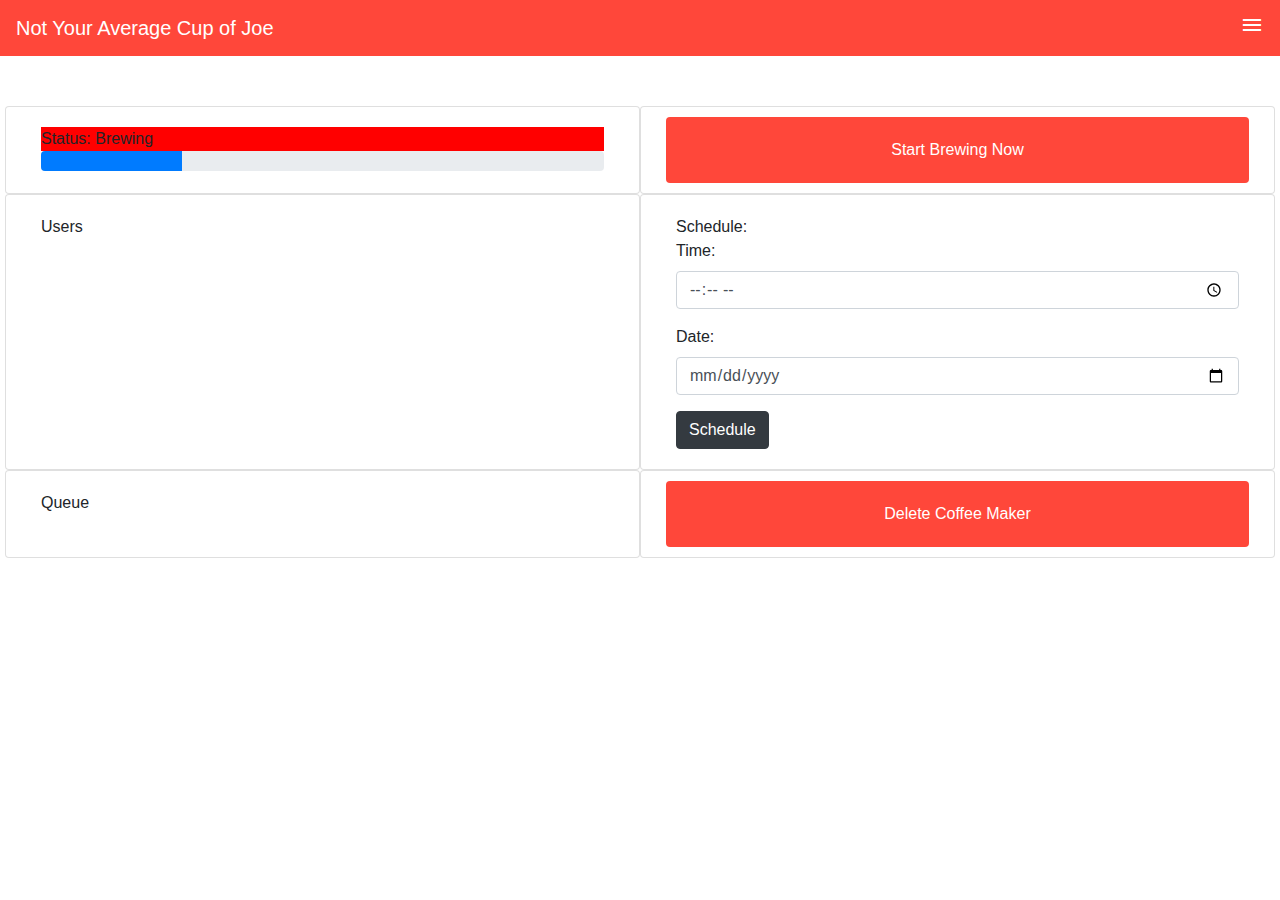
==== Joe_Web_App/public/CoffeeMaker.html @ dd2f90a4 "did stuff" ====
<!doctype html>
<html lang="en">

<head>
  <meta charset="utf-8">
  <meta name="viewport" content="width=device-width, initial-scale=1, shrink-to-fit=no">
  <link rel="stylesheet" href="styles/bootstrap.min.css">
  <link rel="stylesheet" href="https://fonts.googleapis.com/icon?family=Material+Icons">
  <link rel="stylesheet" href="styles/main.css">
  <link rel="stylesheet" href="styles/coffeemaker.css">
  <title>Not Your Average Cup of Joe</title>
</head>

<nav class="navbar fixed-top">
  <a class="navbar-brand" href="MainPage.html">Not Your Average Cup of Joe</a>

  <div class="text-right btn-group">
    <span data-toggle="dropdown">
      <i class="material-icons">menu</i>
    </span>
    <div class="dropdown-menu dropdown-menu-right">
      <button id="menuMyCoffeeMakers" class="dropdown-item" type="button">Coffee Makers</button>
      <button id="menuSettings" class="dropdown-item" type="button" data-target="#settingModal" data-toggle="modal">Settings</button>
      <button id="menuHelp" class="dropdown-item" type="button" data-target="#helpModal" data-toggle="modal">Help</button>
      <button id="menuSignOut" class="dropdown-item" type="button" >Sign out</button>
    </div>
  </div>
</nav>

<body background="https://d.newsweek.com/en/full/1531241/national-coffee-day-2019-deals.jpg?w=1600&h=1200&q=88&f=31fefb8c0d242dc785c04719f37bfea7">
 


  <div id="detail-page" class="page-container-fluid">
    
    <span id="title" class="text-center"> 
      <h3 id="coffeeName"> </h3>
      <!-- <img id="coffeeIcon" src="images/coffee_icon.svg"> -->
    </span>


    <div class="mx-auto col-14">
    
      <div class="row">
        <div  class="col card" style="width: 18rem;">
            <div class="card-body">
              <div id="status">Status: Brewing</div>
              <!-- <div id="status" style="background-color:green">Ready to Brew</div> -->
             
              <div  class="progress" style="height: 20px;">
                <div id="progress" class="progress-bar" role="progressbar" style="width: 25%;" aria-valuenow="25" aria-valuemin="0" aria-valuemax="100"></div>
              </div>
              
            </div>
        </div>
  
        <div id="startBrwingContainer" class="col card" style="width: 18rem;">
            <div id="startBrewingButton" type="button" class="btn card-body">
              Start Brewing Now
            </div>
          </div>
      </div>
  
  
  
      <div class="row">
        <div id="queue" class="col card" style="width: 18rem;">
            <div class="card-body">
              Users
            </div>
        </div>
  
        <div id="schedule" class="col card" style="width: 18rem;">
            <div class="card-body">
              Schedule:

              <div class="form-group">
                <label for="timeInput">Time:</label>
                <input type="time" class="form-control" id="timeInput" aria-describedby="time" placeholder="Enter Time" onChange="inputChange(event)">
              </div>

              <div class="form-group">
                <label for="dateInput">Date:</label>
                <input type="date" class="form-control" id="dateInput" aria-describedby="time" placeholder="Enter Date" onChange="inputChange(event)">
             </div>     
             <button id="scheduleButton" type="button" class="btn btn-dark">Schedule</button>

          </div>
        </div>
      </div>
  
      <div id="history" class="row">
        <div class="col card" style="width: 18rem;">
            <div class="card-body">
              Queue
            </div>
        </div>
  
        <div id="settingsContainer" class="col card" style="width: 18rem;">
            <div id="settingsButton" type="button" class="btn card-body" data-target="#deleteCoffeeMakerDialog" data-toggle="modal">
              Delete Coffee Maker
            </div>
        </div>
      </div>
  
  
    </div>


  </div>

  
  
  <!-- Delete Modal -->
  <div class="modal fade" id="deleteCoffeeMakerDialog" tabindex="-1" role="dialog" aria-labelledby="add quote"
    aria-hidden="true">
    <div class="modal-dialog modal-dialog-centered" role="document">
      <div class="modal-content">
        <h4>Warning!</h4>
        <div class="modal-body">Are you sure you want to delete this coffee maker?</div>

        <div class="modal-footer">
          <button type="button" class="btn btn-outline-light" data-dismiss="modal">CANCEL</button>
          <button type="button" id="submitDeleteCoffeeMaker" class="btn btn-outline-light" data-dismiss="modal">Delete</button>
        </div>
      </div>
    </div>
  </div>
    
  <!--Settings Modal-->
<!-- <button type="button" id="settingCloseButton" class="btn btn-primary" data-toggle="modal" data-target=".bd-example-modal-lg">Settings modal</button> -->

<div id="settingModal" class="modal fade bd-example-modal-lg" tabindex="-1" role="dialog" aria-labelledby="myLargeModalLabel" aria-hidden="true">
  <div class="modal-dialog modal-lg">
    <div class="modal-content">
      Settings
    </div>
  </div>
</div>


<!--Help Modal-->
<!-- <button type="button" id="helpCloseButton" class="btn btn-primary" data-toggle="modal" data-target=".bd-example-modal-lg">Help modal</button> -->

<div id="helpModal" class="modal fade bd-example-modal-lg" tabindex="-1" role="dialog" aria-labelledby="myLargeModalLabel" aria-hidden="true">
  <div class="modal-dialog modal-lg">
    <div class="modal-content">
      Help
      <button type="button" id="emailJoeButton" class="btn btn-primary" data-toggle="modal" data-target="#exampleModal" data-whatever="@mdo">Email ask_joe@gmail.com</button>
    </div>
  </div>
</div>
  



  <script src="scripts/jquery.min.js"></script>
  <script src="scripts/popper.min.js"></script>
  <script src="scripts/bootstrap.min.js"></script>
  <script src="/__/firebase/6.3.5/firebase-app.js"></script>
  <script src="/__/firebase/6.3.5/firebase-firestore.js"></script>
  <script src="/__/firebase/6.3.5/firebase-auth.js"></script>
  <script src="/__/firebase/init.js"></script>
  <script src="scripts/main.js"></script>
</body>

</html>
---- Joe_Web_App/public/styles/main.css ----
body {
  /* background: url(coffee_shop.jpg); */
  box-shadow: inset 0px 0px 8px #000000;
  background-repeat: no-repeat;
  background-size: fill;
  height: 100%;
  width: 100%;
}

/*LOGIN PAGE*/

/* Add styles to the login form container */
.container {
  font-family: Montserrat;
  font-weight: lighter;
  position: absolute;
  /* right: 0; */
  margin: 25px;
  max-width: 300px;
  padding: 16px;
}

/* Full-width input fields */
input[type=text],
input[type=password] {
  width: 100%;
  padding: 15px;
  margin: 5px 0 5px 0;
  border: none;
  background: #f1f1f1;
}

input[type=text]:focus,
input[type=password]:focus {
  background-color: #ddd;
  outline: none;
}

#forgotPassword {
  color: #000000;
  padding: 0;
}

#createAccount {
  color: #000000;
  padding: 0;
}

/*CREATE ACCOUNT PAGE*/
.create-account-container {
  font-family: Montserrat;
  font-weight: lighter;
  position: absolute;
  margin: 30px;
  margin-top: 50px;
  ;
  max-width: 500px;
  padding: 16px;
}

/* Set a style for the submit button */
#login, #submitNewAccount{
  background-color: #FF473A;
  color: white;
  padding: 16px 20px;
  border: none;
  cursor: pointer;
  width: 100%;
  opacity: 0.9;
  margin-top: 10px;
}

#cancelAdd, #submitAddCoffeeMaker {
  background-color: #FF473A;
  color: white;
}

.btn:hover {
  opacity: 1;
}

.navbar {
  background-color: #FF473A;
  color: white;
  
}
.navbar-brand:hover{
  color:white;
}

/*MAIN PAGE */

#list-page {
  position: absolute;
  margin-top: 75px;
}

.page-container {
  margin-top: 50px;
}

.material-icons.md-58 { 
  font-size: 58px; 
  color: #FF473A;
}

#fab {
  position: fixed;
  bottom: 4px;
  right: 8px;
  z-index: 999;
}

#fab:active {
  transform: translateY(4px);
  opacity: 0.8;
}

.btn-outline-light {
  color: white;
}

.modal-header {
  border: none;
  padding-bottom: 0;
}

.modal-footer {
  border: none;
  padding-top: 0;
}

.coffee-maker-card-name,
.coffee-maker-card-ipAddress {
  white-space: nowrap;
  overflow: hidden;
}

.coffee-maker-card-name {
  font-size: 1.5em;
}

.coffee-maker-card-ipAddress {
  font-size: 1.2em;
}

.coffee-maker-card {
  margin: 5px;
  /* display: flex; */
}

[data-toggle="dropdown"] {
  cursor: pointer;
}

/* #coffeeIcon{
  width: 32px;
  height: 32px;
  
} */

/* Coffee Maker Page */

#startBrewingButton {
  margin: 10px;
  background-color: #FF473A;
  color: white;
}

#settingsButton {
  margin: 10px;
  background-color: #FF473A;
  color: white;
}
---- Joe_Web_App/public/styles/coffeemaker.css ----
body{
    padding-left:20px; 
    padding-right:20px;
    box-shadow: none;
    margin-top: 50px;
    height: 100%;
    width: 100%;
}

/* div{
    width:100%;
} */

.navbar-brand {
    background-color: #FF473A;
    color: white;
}

#title{
    margin: 10px;
    font-size:20%;
}

/* #coffeeIcon{
    width: 32px;
    height: 32px;
} */

#coffeeIcon{
        width: 32px;
        height: 32px;
    }




@media (min-width: 576px) { 
    /* #coffeeIcon{
        width: 16px;
        height: 16px;
    } */
}

@media (min-width: 992px) { 
    /* #coffeeIcon{
        width: 32px;
        height: 32px;
    } */
}

/* #queue{
    
}

#startButton{

} */

#status{
    background-color:#ff0000;
} */

/* #schedule{
    
}

#history{

}

#settingButton{ 
 
} */

.card{
    margin-left: 5px;
    margin-right:5px;
    margin-top: 5px;
    margin-bottom:5px;

}

.btn-outline-light{
    color:black;
    
}
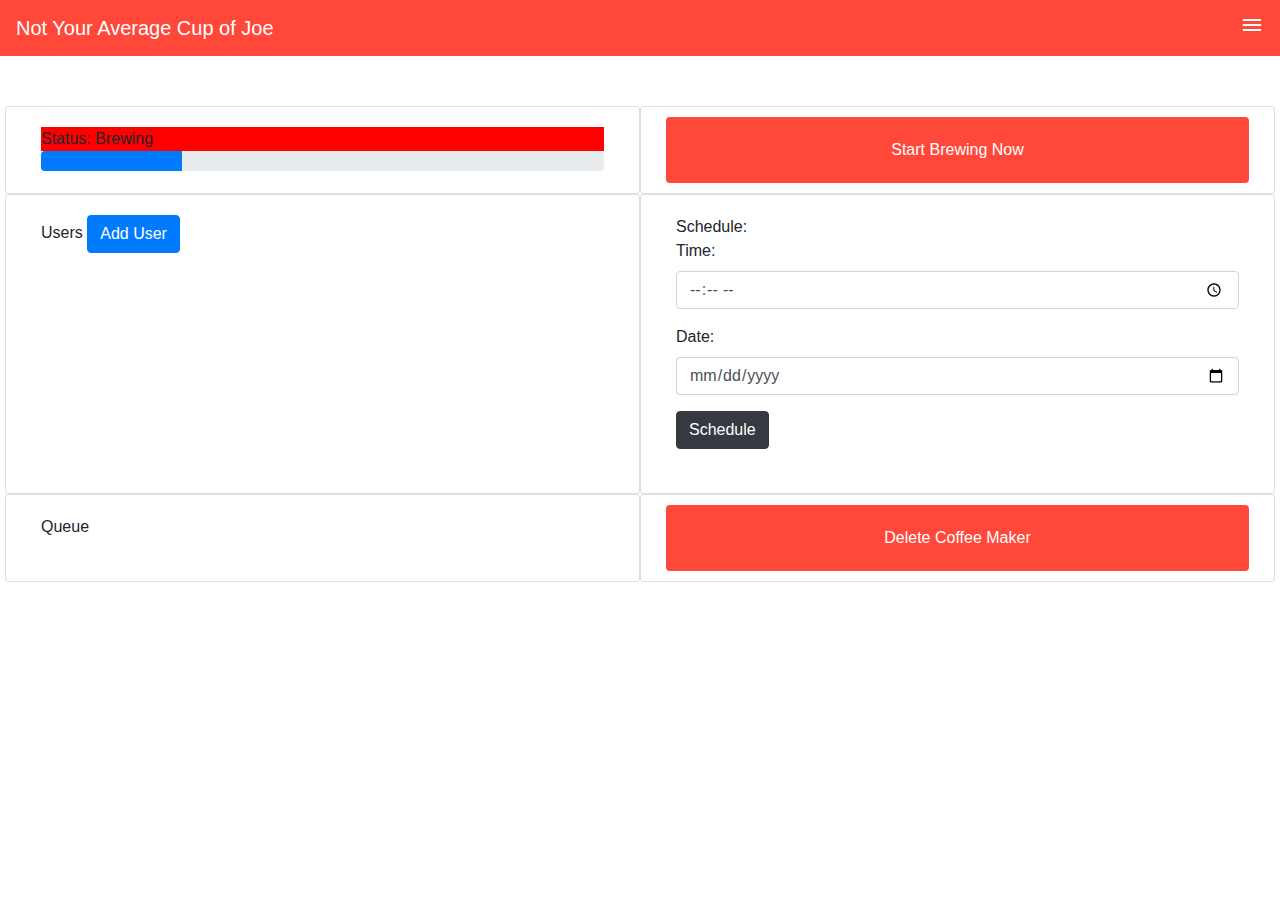
==== commit d238d180: "made users" ====
--- a/Joe_Web_App/public/CoffeeMaker.html
+++ b/Joe_Web_App/public/CoffeeMaker.html
@@ -19,7 +19,8 @@
       <i class="material-icons">menu</i>
     </span>
     <div class="dropdown-menu dropdown-menu-right">
-      <button id="menuMyCoffeeMakers" class="dropdown-item" type="button">Coffee Makers</button>
+      <button id="menuMyCoffeeMakers" class="dropdown-item" type="button">My Coffee Makers</button>
+      <button id="menuAllCoffeeMakers" class="dropdown-item" type="button">All Coffee Makers</button>
       <button id="menuSettings" class="dropdown-item" type="button" data-target="#settingModal" data-toggle="modal">Settings</button>
       <button id="menuHelp" class="dropdown-item" type="button" data-target="#helpModal" data-toggle="modal">Help</button>
       <button id="menuSignOut" class="dropdown-item" type="button" >Sign out</button>
@@ -64,9 +65,19 @@
   
   
       <div class="row">
-        <div id="queue" class="col card" style="width: 18rem;">
+        <div id="users" class="col card" style="width: 18rem;" >
             <div class="card-body">
-              Users
+              Users 
+              <span>
+                <button id="addUser" class="btn btn-primary">Add User</button>
+                <!-- <button id="deleteUser" class="btn btn-secondary">Delete User</button> -->
+              </span>
+              <div id="usersListContainer">
+                <ul id="usersList" class="list-group">
+
+                </ul>
+              </div>
+              
             </div>
         </div>
   
--- a/Joe_Web_App/public/styles/coffeemaker.css
+++ b/Joe_Web_App/public/styles/coffeemaker.css
@@ -48,10 +48,11 @@
     } */
 }
 
-/* #queue{
-    
+#users{
+    height: 300px;
+    overflow-y: scroll;
 }
-
+/*
 #startButton{
 
 } */
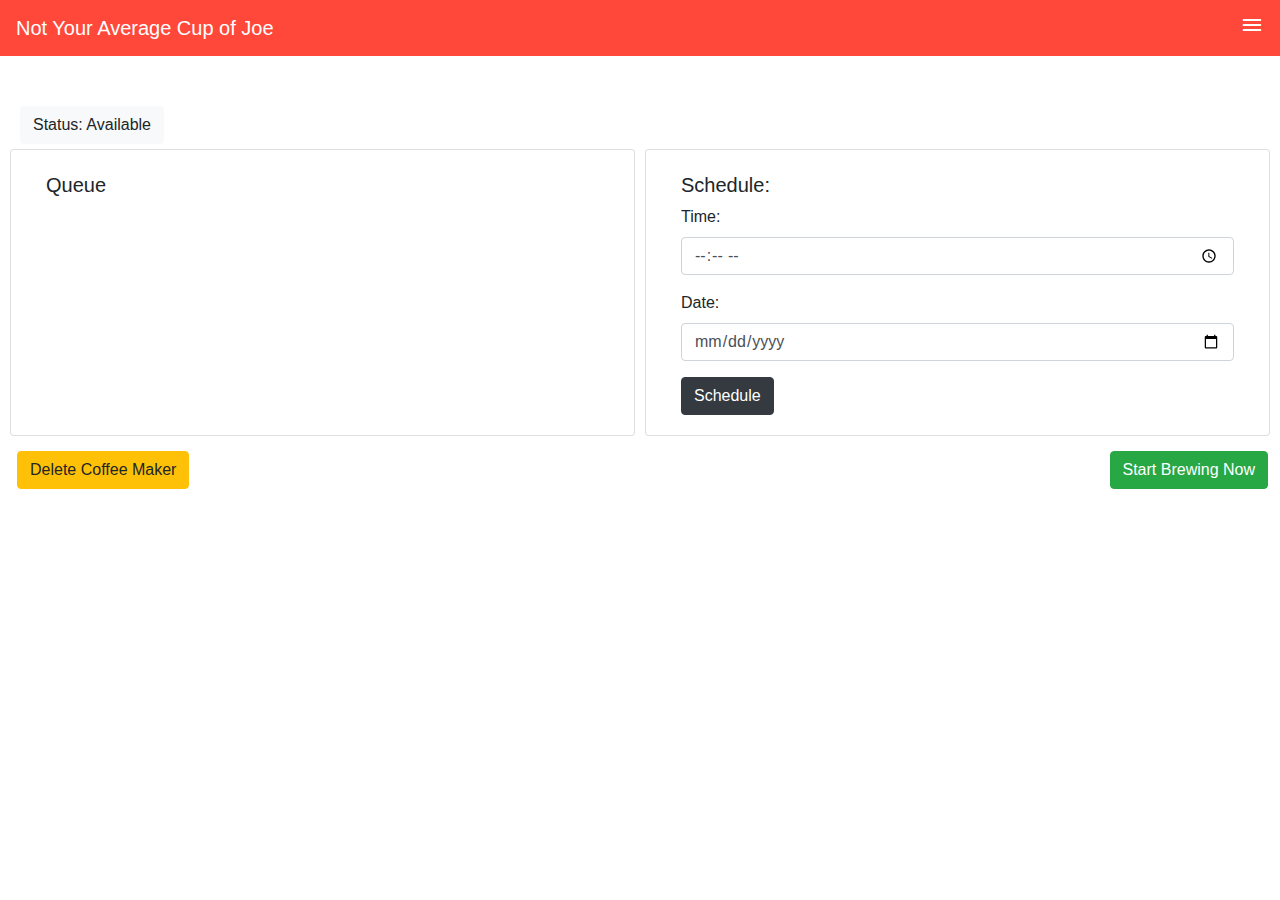
==== commit 5353dff3: "cleaned up coffee maker page" ====
--- a/Joe_Web_App/public/CoffeeMaker.html
+++ b/Joe_Web_App/public/CoffeeMaker.html
@@ -21,107 +21,104 @@
     <div class="dropdown-menu dropdown-menu-right">
       <button id="menuMyCoffeeMakers" class="dropdown-item" type="button">My Coffee Makers</button>
       <button id="menuAllCoffeeMakers" class="dropdown-item" type="button">All Coffee Makers</button>
-      <button id="menuSettings" class="dropdown-item" type="button" data-target="#settingModal" data-toggle="modal">Settings</button>
-      <button id="menuHelp" class="dropdown-item" type="button" data-target="#helpModal" data-toggle="modal">Help</button>
-      <button id="menuSignOut" class="dropdown-item" type="button" >Sign out</button>
+      <button id="menuSettings" class="dropdown-item" type="button" data-target="#settingModal"
+        data-toggle="modal">Settings</button>
+      <button id="menuHelp" class="dropdown-item" type="button" data-target="#helpModal"
+        data-toggle="modal">Help</button>
+      <button id="menuSignOut" class="dropdown-item" type="button">Sign out</button>
     </div>
   </div>
 </nav>
 
-<body background="https://d.newsweek.com/en/full/1531241/national-coffee-day-2019-deals.jpg?w=1600&h=1200&q=88&f=31fefb8c0d242dc785c04719f37bfea7">
- 
+<body
+  background="https://d.newsweek.com/en/full/1531241/national-coffee-day-2019-deals.jpg?w=1600&h=1200&q=88&f=31fefb8c0d242dc785c04719f37bfea7">
+
 
 
   <div id="detail-page" class="page-container-fluid">
-    
-    <span id="title" class="text-center"> 
+
+    <span id="title" class="text-center">
       <h3 id="coffeeName"> </h3>
       <!-- <img id="coffeeIcon" src="images/coffee_icon.svg"> -->
     </span>
 
 
     <div class="mx-auto col-14">
-    
+
       <div class="row">
-        <div  class="col card" style="width: 18rem;">
-            <div class="card-body">
-              <div id="status">Status: Brewing</div>
-              <!-- <div id="status" style="background-color:green">Ready to Brew</div> -->
-             
-              <div  class="progress" style="height: 20px;">
-                <div id="progress" class="progress-bar" role="progressbar" style="width: 25%;" aria-valuenow="25" aria-valuemin="0" aria-valuemax="100"></div>
-              </div>
-              
+        <div class="col" style="width: 18rem;">
+          <div id="status" class="btn btn-light">Status: Available</div>
+          <!-- <div id="status" style="background-color:green">Status: Ready to Brew</div> -->
+        </div>
+      </div>
+
+
+
+      <div class="row">
+        <div id="queue" class="col card" style="width: 18rem;">
+          <div class="card-body">
+            Queue
+            <span>
+              <!-- <button id="addUser" class="btn btn-primary">Add User</button> -->
+              <!-- <button id="deleteUser" class="btn btn-secondary">Delete User</button> -->
+            </span>
+            <div id="queueListContainer">
+              <ul id="queueList" class="list-group">
+
+              </ul>
             </div>
+
+          </div>
         </div>
-  
-        <div id="startBrwingContainer" class="col card" style="width: 18rem;">
-            <div id="startBrewingButton" type="button" class="btn card-body">
-              Start Brewing Now
+
+        <div id="scheduleCard" class="col card" style="width: 18rem;">
+          <div id="schedule" class="card-body">
+            Schedule:
+
+            <div id="timeText" class="form-group">
+              <label for="timeInput">Time:</label>
+              <input type="time" class="form-control" id="timeInput" aria-describedby="time" placeholder="Enter Time"
+                onChange="inputChange(event)">
             </div>
-          </div>
-      </div>
-  
-  
-  
-      <div class="row">
-        <div id="users" class="col card" style="width: 18rem;" >
-            <div class="card-body">
-              Users 
-              <span>
-                <button id="addUser" class="btn btn-primary">Add User</button>
-                <!-- <button id="deleteUser" class="btn btn-secondary">Delete User</button> -->
-              </span>
-              <div id="usersListContainer">
-                <ul id="usersList" class="list-group">
 
-                </ul>
-              </div>
-              
+            <div id="dateText" class="form-group">
+              <label for="dateInput">Date:</label>
+              <input type="date" class="form-control" id="dateInput" aria-describedby="time" placeholder="Enter Date"
+                onChange="inputChange(event)">
             </div>
-        </div>
-  
-        <div id="schedule" class="col card" style="width: 18rem;">
-            <div class="card-body">
-              Schedule:
-
-              <div class="form-group">
-                <label for="timeInput">Time:</label>
-                <input type="time" class="form-control" id="timeInput" aria-describedby="time" placeholder="Enter Time" onChange="inputChange(event)">
-              </div>
-
-              <div class="form-group">
-                <label for="dateInput">Date:</label>
-                <input type="date" class="form-control" id="dateInput" aria-describedby="time" placeholder="Enter Date" onChange="inputChange(event)">
-             </div>     
-             <button id="scheduleButton" type="button" class="btn btn-dark">Schedule</button>
+            <button id="scheduleButton" type="button" class="btn btn-dark">Schedule</button>
 
           </div>
         </div>
       </div>
-  
+
       <div id="history" class="row">
-        <div class="col card" style="width: 18rem;">
-            <div class="card-body">
-              Queue
-            </div>
+        <!-- <div class="col card" style="width: 18rem;">
+          <div class="card-body">
+            Queue
+          </div>
+        </div> -->
+
+        <div id="settingsContainer" class="col" style="width: 18rem;">
+          <div id="settingsButton" type="button" class="btn btn-warning" data-target="#deleteCoffeeMakerDialog"
+            data-toggle="modal">
+            Delete Coffee Maker
+          </div>
         </div>
-  
-        <div id="settingsContainer" class="col card" style="width: 18rem;">
-            <div id="settingsButton" type="button" class="btn card-body" data-target="#deleteCoffeeMakerDialog" data-toggle="modal">
-              Delete Coffee Maker
-            </div>
+
+        <div id="startBrewingButton" type="button" class="btn btn-success">
+          Start Brewing Now
         </div>
       </div>
-  
-  
+
+
     </div>
 
 
   </div>
 
-  
-  
+
+
   <!-- Delete Modal -->
   <div class="modal fade" id="deleteCoffeeMakerDialog" tabindex="-1" role="dialog" aria-labelledby="add quote"
     aria-hidden="true">
@@ -132,36 +129,40 @@
 
         <div class="modal-footer">
           <button type="button" class="btn btn-outline-light" data-dismiss="modal">CANCEL</button>
-          <button type="button" id="submitDeleteCoffeeMaker" class="btn btn-outline-light" data-dismiss="modal">Delete</button>
+          <button type="button" id="submitDeleteCoffeeMaker" class="btn btn-outline-light"
+            data-dismiss="modal">Delete</button>
         </div>
       </div>
     </div>
   </div>
-    
+
   <!--Settings Modal-->
-<!-- <button type="button" id="settingCloseButton" class="btn btn-primary" data-toggle="modal" data-target=".bd-example-modal-lg">Settings modal</button> -->
+  <!-- <button type="button" id="settingCloseButton" class="btn btn-primary" data-toggle="modal" data-target=".bd-example-modal-lg">Settings modal</button> -->
 
-<div id="settingModal" class="modal fade bd-example-modal-lg" tabindex="-1" role="dialog" aria-labelledby="myLargeModalLabel" aria-hidden="true">
-  <div class="modal-dialog modal-lg">
-    <div class="modal-content">
-      Settings
+  <div id="settingModal" class="modal fade bd-example-modal-lg" tabindex="-1" role="dialog"
+    aria-labelledby="myLargeModalLabel" aria-hidden="true">
+    <div class="modal-dialog modal-lg">
+      <div class="modal-content">
+        Settings
+      </div>
     </div>
   </div>
-</div>
 
 
-<!--Help Modal-->
-<!-- <button type="button" id="helpCloseButton" class="btn btn-primary" data-toggle="modal" data-target=".bd-example-modal-lg">Help modal</button> -->
+  <!--Help Modal-->
+  <!-- <button type="button" id="helpCloseButton" class="btn btn-primary" data-toggle="modal" data-target=".bd-example-modal-lg">Help modal</button> -->
 
-<div id="helpModal" class="modal fade bd-example-modal-lg" tabindex="-1" role="dialog" aria-labelledby="myLargeModalLabel" aria-hidden="true">
-  <div class="modal-dialog modal-lg">
-    <div class="modal-content">
-      Help
-      <button type="button" id="emailJoeButton" class="btn btn-primary" data-toggle="modal" data-target="#exampleModal" data-whatever="@mdo">Email ask_joe@gmail.com</button>
+  <div id="helpModal" class="modal fade bd-example-modal-lg" tabindex="-1" role="dialog"
+    aria-labelledby="myLargeModalLabel" aria-hidden="true">
+    <div class="modal-dialog modal-lg">
+      <div class="modal-content">
+        Help
+        <button type="button" id="emailJoeButton" class="btn btn-primary" data-toggle="modal"
+          data-target="#exampleModal" data-whatever="@mdo">Email ask_joe@gmail.com</button>
+      </div>
     </div>
   </div>
-</div>
-  
+
 
 
 
--- a/Joe_Web_App/public/styles/main.css
+++ b/Joe_Web_App/public/styles/main.css
@@ -163,12 +163,16 @@
 
 #startBrewingButton {
   margin: 10px;
-  background-color: #FF473A;
-  color: white;
+  /* background-color: #FF473A;
+  color: white; */
+  position: absolute;
+  right: 2px;
 }
 
 #settingsButton {
   margin: 10px;
-  background-color: #FF473A;
-  color: white;
+  /* background-color: #FF473A;
+  color: white; */
+  position: absolute;
+  left: 2px;
 }--- a/Joe_Web_App/public/styles/coffeemaker.css
+++ b/Joe_Web_App/public/styles/coffeemaker.css
@@ -57,21 +57,18 @@
 
 } */
 
-#status{
-    background-color:#ff0000;
-} */
-
-/* #schedule{
-    
+#schedule, #queue{
+    font-size: 20px;
 }
 
-#history{
-
+#timeText {
+    font-size: 16px;
+    margin-top: 5px;
 }
 
-#settingButton{ 
- 
-} */
+#dateText {
+    font-size: 16px;
+}
 
 .card{
     margin-left: 5px;
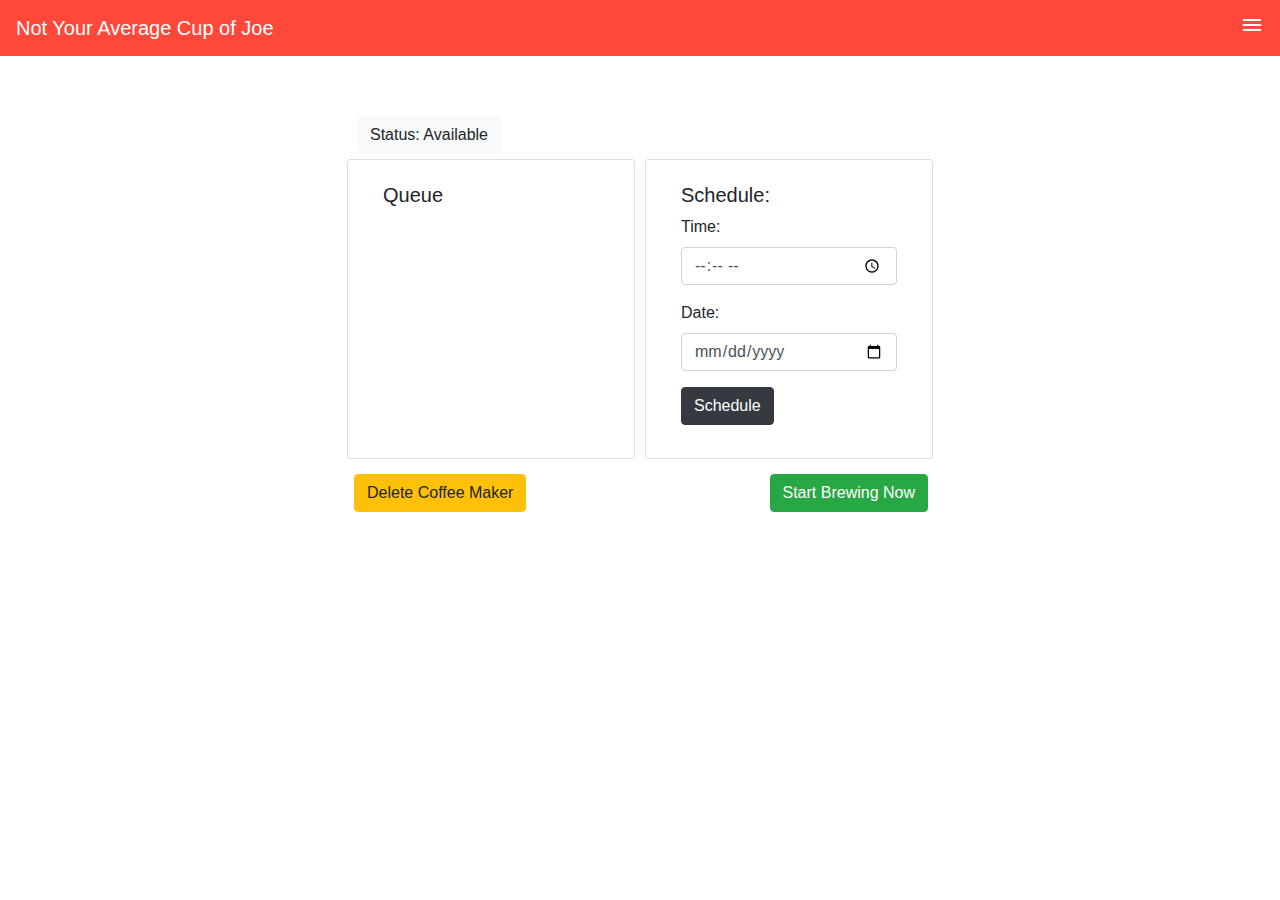
==== commit 1ab22c09: "fixed CSS for main page" ====
--- a/Joe_Web_App/public/CoffeeMaker.html
+++ b/Joe_Web_App/public/CoffeeMaker.html
@@ -21,8 +21,6 @@
     <div class="dropdown-menu dropdown-menu-right">
       <button id="menuMyCoffeeMakers" class="dropdown-item" type="button">My Coffee Makers</button>
       <button id="menuAllCoffeeMakers" class="dropdown-item" type="button">All Coffee Makers</button>
-      <button id="menuSettings" class="dropdown-item" type="button" data-target="#settingModal"
-        data-toggle="modal">Settings</button>
       <button id="menuHelp" class="dropdown-item" type="button" data-target="#helpModal"
         data-toggle="modal">Help</button>
       <button id="menuSignOut" class="dropdown-item" type="button">Sign out</button>
@@ -42,108 +40,86 @@
       <!-- <img id="coffeeIcon" src="images/coffee_icon.svg"> -->
     </span>
 
+    <div id="coffeePageContainer" class="page-container-fluid">
 
-    <div class="mx-auto col-14">
+      <div class="mx-auto col-14">
 
-      <div class="row">
-        <div class="col" style="width: 18rem;">
-          <div id="status" class="btn btn-light">Status: Available</div>
-          <!-- <div id="status" style="background-color:green">Status: Ready to Brew</div> -->
+        <div class="row">
+          <div class="col" style="width: 18rem;">
+            <div id="status" class="btn btn-light">Status: Available</div>
+            <!-- <div id="status" style="background-color:green">Status: Ready to Brew</div> -->
+          </div>
+        </div>
+
+
+
+        <div class="row">
+          <div id="queue" class="col card" style="width: 18rem;">
+            <div class="card-body">
+              Queue
+              <!-- <span>
+              <button id="addUser" class="btn btn-primary">Add User</button>
+              <button id="deleteUser" class="btn btn-secondary">Delete User</button>
+            </span> -->
+              <div id="queueListContainer">
+                <ul id="queueList" class="list-group">
+
+                </ul>
+              </div>
+
+            </div>
+          </div>
+
+          <div id="scheduleCard" class="col card" style="width: 18rem;">
+            <div id="schedule" class="card-body">
+              Schedule:
+
+              <div id="timeText" class="form-group">
+                <label for="timeInput">Time:</label>
+                <input type="time" class="form-control" id="timeInput" aria-describedby="time" placeholder="Enter Time"
+                  onChange="inputChange(event)">
+              </div>
+
+              <div id="dateText" class="form-group">
+                <label for="dateInput">Date:</label>
+                <input type="date" class="form-control" id="dateInput" aria-describedby="time" placeholder="Enter Date"
+                  onChange="inputChange(event)">
+              </div>
+              <button id="scheduleButton" type="button" class="btn btn-dark">Schedule</button>
+
+            </div>
+          </div>
+        </div>
+
+        <div id="history" class="row">
+          <div id="settingsContainer" class="col" style="width: 18rem;">
+            <div id="settingsButton" type="button" class="btn btn-warning" data-target="#deleteCoffeeMakerDialog"
+              data-toggle="modal">
+              Delete Coffee Maker
+            </div>
+          </div>
+
+          <div id="startBrewingButton" type="button" class="btn btn-success">
+            Start Brewing Now
+          </div>
         </div>
       </div>
 
 
+    <!-- Delete Modal -->
+    <div class="modal fade" id="deleteCoffeeMakerDialog" tabindex="-1" role="dialog" aria-labelledby="add quote"
+      aria-hidden="true">
+      <div class="modal-dialog modal-dialog-centered" role="document">
+        <div class="modal-content">
+          <h4>Warning!</h4>
+          <div class="modal-body">Are you sure you want to delete this coffee maker?</div>
 
-      <div class="row">
-        <div id="queue" class="col card" style="width: 18rem;">
-          <div class="card-body">
-            Queue
-            <span>
-              <!-- <button id="addUser" class="btn btn-primary">Add User</button> -->
-              <!-- <button id="deleteUser" class="btn btn-secondary">Delete User</button> -->
-            </span>
-            <div id="queueListContainer">
-              <ul id="queueList" class="list-group">
-
-              </ul>
-            </div>
-
+          <div class="modal-footer">
+            <button type="button" class="btn btn-outline-light" data-dismiss="modal">CANCEL</button>
+            <button type="button" id="submitDeleteCoffeeMaker" class="btn btn-outline-light"
+              data-dismiss="modal">Delete</button>
           </div>
         </div>
-
-        <div id="scheduleCard" class="col card" style="width: 18rem;">
-          <div id="schedule" class="card-body">
-            Schedule:
-
-            <div id="timeText" class="form-group">
-              <label for="timeInput">Time:</label>
-              <input type="time" class="form-control" id="timeInput" aria-describedby="time" placeholder="Enter Time"
-                onChange="inputChange(event)">
-            </div>
-
-            <div id="dateText" class="form-group">
-              <label for="dateInput">Date:</label>
-              <input type="date" class="form-control" id="dateInput" aria-describedby="time" placeholder="Enter Date"
-                onChange="inputChange(event)">
-            </div>
-            <button id="scheduleButton" type="button" class="btn btn-dark">Schedule</button>
-
-          </div>
-        </div>
-      </div>
-
-      <div id="history" class="row">
-        <!-- <div class="col card" style="width: 18rem;">
-          <div class="card-body">
-            Queue
-          </div>
-        </div> -->
-
-        <div id="settingsContainer" class="col" style="width: 18rem;">
-          <div id="settingsButton" type="button" class="btn btn-warning" data-target="#deleteCoffeeMakerDialog"
-            data-toggle="modal">
-            Delete Coffee Maker
-          </div>
-        </div>
-
-        <div id="startBrewingButton" type="button" class="btn btn-success">
-          Start Brewing Now
-        </div>
-      </div>
-
-
-    </div>
-
-
-  </div>
-
-
-
-  <!-- Delete Modal -->
-  <div class="modal fade" id="deleteCoffeeMakerDialog" tabindex="-1" role="dialog" aria-labelledby="add quote"
-    aria-hidden="true">
-    <div class="modal-dialog modal-dialog-centered" role="document">
-      <div class="modal-content">
-        <h4>Warning!</h4>
-        <div class="modal-body">Are you sure you want to delete this coffee maker?</div>
-
-        <div class="modal-footer">
-          <button type="button" class="btn btn-outline-light" data-dismiss="modal">CANCEL</button>
-          <button type="button" id="submitDeleteCoffeeMaker" class="btn btn-outline-light"
-            data-dismiss="modal">Delete</button>
-        </div>
-      </div>
-    </div>
-  </div>
-
-  <!--Settings Modal-->
-  <!-- <button type="button" id="settingCloseButton" class="btn btn-primary" data-toggle="modal" data-target=".bd-example-modal-lg">Settings modal</button> -->
-
-  <div id="settingModal" class="modal fade bd-example-modal-lg" tabindex="-1" role="dialog"
-    aria-labelledby="myLargeModalLabel" aria-hidden="true">
-    <div class="modal-dialog modal-lg">
-      <div class="modal-content">
-        Settings
       </div>
     </div>
   </div>
@@ -156,7 +132,7 @@
     aria-labelledby="myLargeModalLabel" aria-hidden="true">
     <div class="modal-dialog modal-lg">
       <div class="modal-content">
-        Help
+        Need help? Email Joe!
         <button type="button" id="emailJoeButton" class="btn btn-primary" data-toggle="modal"
           data-target="#exampleModal" data-whatever="@mdo">Email ask_joe@gmail.com</button>
       </div>
--- a/Joe_Web_App/public/styles/main.css
+++ b/Joe_Web_App/public/styles/main.css
@@ -8,6 +8,16 @@
 }
 
 /*LOGIN PAGE*/
+
+#login-page {
+  display: flex;
+  justify-content: center;
+  /* align-items: center; */
+}
+
+#loginForm {
+  /* display: inline-block; */
+}
 
 /* Add styles to the login form container */
 .container {
@@ -163,16 +173,22 @@
 
 #startBrewingButton {
   margin: 10px;
-  /* background-color: #FF473A;
-  color: white; */
+}
+
+#settingsButton {
+  margin: 10px;
+  position: absolute;
+  left: 2px;
+}
+
+#emailJoeButton {
   position: absolute;
   right: 2px;
 }
 
-#settingsButton {
-  margin: 10px;
-  /* background-color: #FF473A;
-  color: white; */
-  position: absolute;
-  left: 2px;
+#coffeePageContainer {
+  margin-top: 10px;
+  display: flex;
+  justify-content: center;
+  align-items: center;
 }--- a/Joe_Web_App/public/styles/coffeemaker.css
+++ b/Joe_Web_App/public/styles/coffeemaker.css
@@ -48,7 +48,7 @@
     } */
 }
 
-#users{
+#queue{
     height: 300px;
     overflow-y: scroll;
 }
